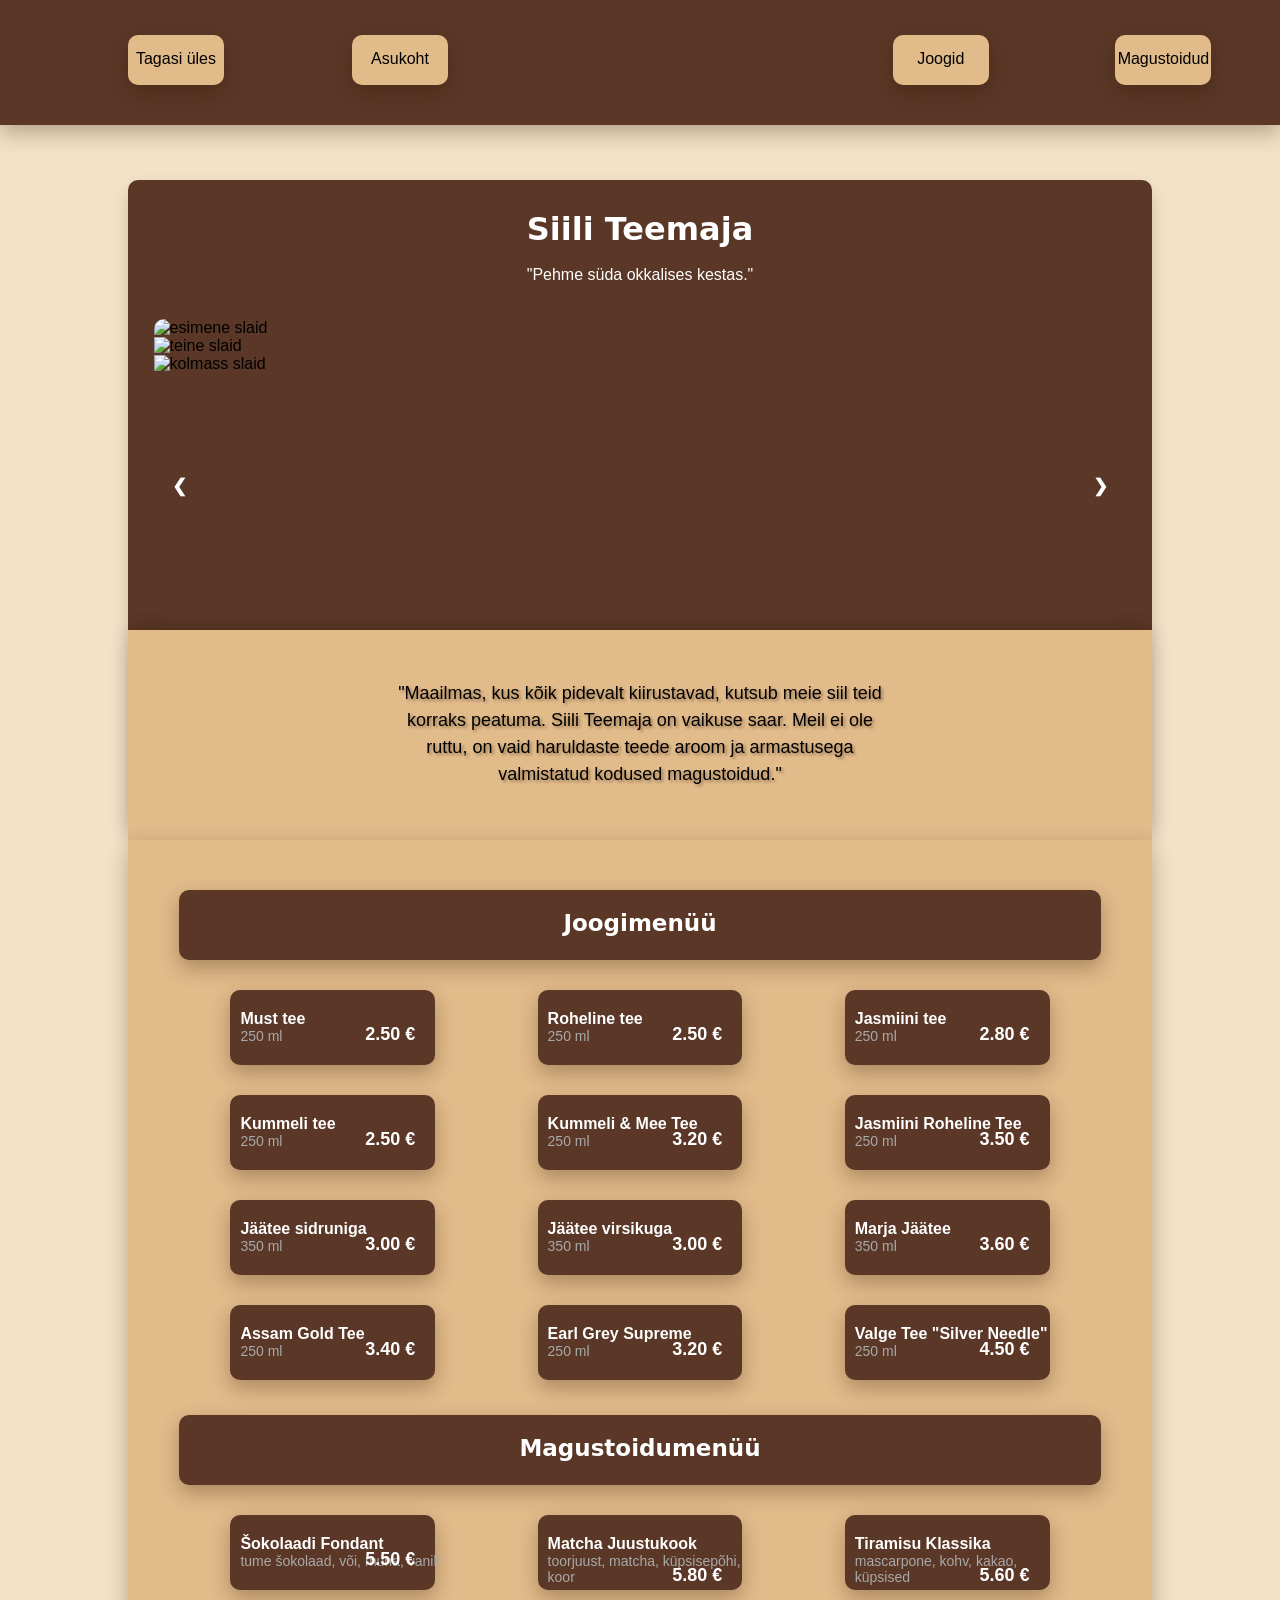
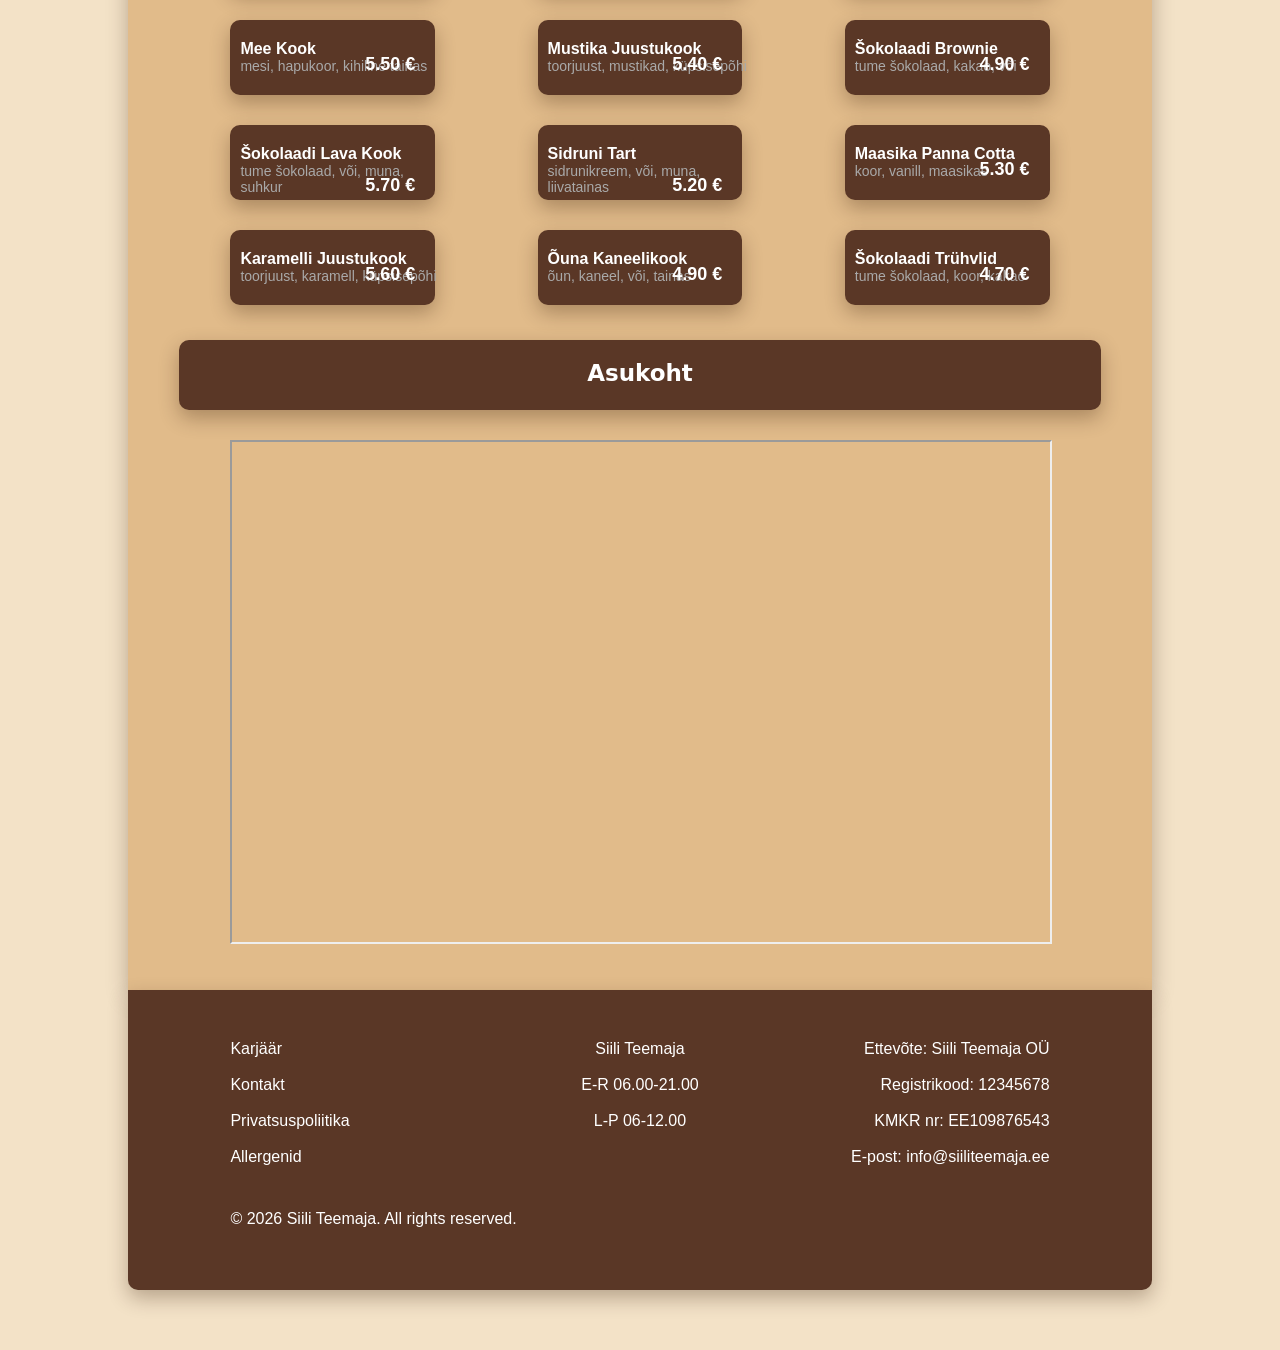
==== index.html @ 168bd9d2 "Add files via upload" ====
<!DOCTYPE html>
<html lang="en">
<head>
<link rel="stylesheet" href="style.css">
<meta charset="utf-8">
<title>ESILEHT</title>
<script>
  var slideIndex = 1;
showSlides(slideIndex);

/* Функция увеличивает индекс на 1, показывает следующий слайд*/
function plusSlide() {
    showSlides(slideIndex += 1);
}

/* Функция уменьшяет индекс на 1, показывает предыдущий слайд*/
function minusSlide() {
    showSlides(slideIndex -= 1);  
}

/* Устанавливает текущий слайд */
function currentSlide(n) {
    showSlides(slideIndex = n);
}

/* Основная функция слайдера */
function showSlides(n) {
    var i;
    var slides = document.getElementsByClassName("slider-item");
    var dots = document.getElementsByClassName("slider-dots_item");
    if (n > slides.length) {
      slideIndex = 1
    }
    if (n < 1) {
        slideIndex = slides.length
    }
    for (i = 0; i < slides.length; i++) {
        slides[i].style.display = "none";
    }
    for (i = 0; i < dots.length; i++) {
        dots[i].className = dots[i].className.replace(" active", "");
    }
    slides[slideIndex - 1].style.display = "block";
    dots[slideIndex - 1].className += " active";
}
setInterval(plusSlide,1000);

</script>
<link href="https://fonts.googleapis.com/css2?family=Montserrat&display=swap" rel="stylesheet">
</head>
<body>

<div id="page">

<div id="header">
<a href="index.html"><div class="nuppleft"><p class="nupptext">Tagasi üles</p></div></a>
<a href="#map"><div class="nuppleft"><p class="nupptext">Asukoht</p></div></a>
<div id="logo"></div>
<a href="#Joogid"><div class="nuppright"><p class="nupptext">Joogid</p></div></a>
<a href="#Magustoidud"><div class="nuppright"><p class="nupptext">Magustoidud</p></div></a>
</div>

<div id="slider-block">
	<div id="slider-block-content">
		<h1>Siili Teemaja</h1><br>
		<p>"Pehme süda okkalises kestas."</p>
	</div>
	<div class="slider">
	<div class="slider-item"><img src="maja.png" alt="esimene slaid"></div>
	<div class="slider-item"><img src="tee.png" alt="teine slaid"></div>
	<div class="slider-item"><img src="toit.png" alt="kolmass slaid"></div>
	<a class="prev" onclick="minusSlide()">❮</a> <a class="next" onclick="plusSlide()">❯</a></div>
</div>

<div id="content-block">
<p>"Maailmas, kus kõik pidevalt kiirustavad, kutsub meie siil teid korraks peatuma. Siili Teemaja on vaikuse saar.<span id="Joogid">
</span> Meil ei ole ruttu, on vaid haruldaste teede aroom ja armastusega valmistatud kodused magustoidud."</p>
</div>

<div id="menu">
<div class="menu-block">
<div class="text-item"><h3>Joogimenüü</h3></div>

	<div class="menu-item">
        <div class="item-info">
            <h4>Must tee</h4>
            <p>250 ml</p>
        </div>
        <div class="price">2.50 €</div>
    </div>
	
	<div class="menu-item">
        <div class="item-info">
            <h4>Roheline tee</h4>
            <p>250 ml</p>
        </div>
        <div class="price">2.50 €</div>
    </div>
	
	<div class="menu-item">
        <div class="item-info">
            <h4>Jasmiini tee</h4>
            <p>250 ml</p>
        </div>
        <div class="price">2.80 €</div>
    </div>
	
	<div class="menu-item">
        <div class="item-info">
            <h4>Kummeli tee</h4>
            <p>250 ml</p>
        </div>
        <div class="price">2.50 €</div>
    </div>
	
	<div class="menu-item">
        <div class="item-info">
            <h4>Kummeli & Mee Tee</h4>
            <p>250 ml</p>
        </div>
        <div class="price">3.20 €</div>
    </div>
	
	<div class="menu-item">
        <div class="item-info">
            <h4>Jasmiini Roheline Tee</h4>
            <p>250 ml</p>
        </div>
        <div class="price">3.50 €</div>
    </div>
	
	<div class="menu-item">
        <div class="item-info">
            <h4>Jäätee sidruniga</h4>
            <p>350 ml</p>
        </div>
        <div class="price">3.00 €</div>
    </div>
	
	<div class="menu-item">
        <div class="item-info">
            <h4>Jäätee virsikuga</h4>
            <p>350 ml</p>
        </div>
        <div class="price">3.00 €</div>
    </div>

<div class="menu-item">
        <div class="item-info">
            <h4>Marja Jäätee</h4>
            <p>350 ml</p>
        </div>
        <div class="price">3.60 €</div>
		<span id="Magustoidud">
</span>
    </div>
	
	
	<div class="menu-item">
        <div class="item-info">
            <h4>Assam Gold Tee</h4>
            <p>250 ml</p>
        </div>
        <div class="price">3.40 €</div>
    </div>
	
	<div class="menu-item">
        <div class="item-info">
            <h4>Earl Grey Supreme</h4>
            <p>250 ml</p>
        </div>
        <div class="price">3.20 €</div>
    </div>
	
	<div class="menu-item">
        <div class="item-info">
            <h4>Valge Tee "Silver Needle"</h4>
            <p>250 ml</p>
        </div>
        <div class="price">4.50 €</div>
    </div>
	
</div>
<div class="menu-block">
<div class="text-item"><h3>Magustoidumenüü</h3></div>

<div class="menu-item">
        <div class="item-info">
            <h4>Šokolaadi Fondant</h4>
            <p>tume šokolaad, või, muna, vanill</p>
        </div>
        <div class="price">5.50 €</div>
    </div>
	
	<div class="menu-item">
        <div class="item-info">
            <h4>Matcha Juustukook</h4>
            <p>toorjuust, matcha, küpsisepõhi, koor</p>
        </div>
        <div class="price">5.80 €</div>
    </div>
	
	<div class="menu-item">
        <div class="item-info">
            <h4>Tiramisu Klassika</h4>
            <p>mascarpone, kohv, kakao, küpsised</p>
        </div>
        <div class="price">5.60 €</div>
    </div>
	
	<div class="menu-item">
        <div class="item-info">
            <h4>Mee Kook</h4>
            <p>mesi, hapukoor, kihiline tainas</p>
        </div>
        <div class="price">5.50 €</div>
    </div>
	
	<div class="menu-item">
        <div class="item-info">
            <h4>Mustika Juustukook</h4>
            <p>toorjuust, mustikad, küpsisepõhi</p>
        </div>
        <div class="price">5.40 €</div>
    </div>
	
	<div class="menu-item">
        <div class="item-info">
            <h4>Šokolaadi Brownie</h4>
            <p>tume šokolaad, kakao, või</p>
        </div>
        <div class="price">4.90 €</div>
    </div>

	<div class="menu-item">
        <div class="item-info">
            <h4>Šokolaadi Lava Kook</h4>
            <p>tume šokolaad, või, muna, suhkur</p>
        </div>
        <div class="price">5.70 €</div>
    </div>
	
	<div class="menu-item">
        <div class="item-info">
            <h4>Sidruni Tart</h4>
            <p>sidrunikreem, või, muna, liivatainas</p>
        </div>
        <div class="price">5.20 €</div>
    </div>
	
	<div class="menu-item">
        <div class="item-info">
            <h4>Maasika Panna Cotta</h4>
            <p>koor, vanill, maasikas</p>
        </div>
        <div class="price">5.30 €</div>
		<span id="map">
</span>
    </div>
	
	<div class="menu-item">
        <div class="item-info">
            <h4>Karamelli Juustukook</h4>
            <p>toorjuust, karamell, küpsisepõhi</p>
        </div>
        <div class="price">5.60 €</div>
    </div>
	
	<div class="menu-item">
        <div class="item-info">
            <h4>Õuna Kaneelikook</h4>
            <p>õun, kaneel, või, tainas</p>
        </div>
        <div class="price">4.90 €</div>
    </div>
	
	<div class="menu-item">
        <div class="item-info">
            <h4>Šokolaadi Trühvlid</h4>
            <p>tume šokolaad, koor, kakao</p>
        </div>
        <div class="price">4.70 €</div>
    </div>
</div>
<div class="menu-block">
<div class="text-item"><h3>Asukoht</h3></div>
<iframe name="frame" id="frame" src="https://www.google.com/maps?q=59.374831,28.192448&z=15&output=embed"></iframe>
</div>
</div>

<div id="footer">
<div class="block1">
<a href="#"><p>Karjäär</p></a><br>
<a href="#"><p>Kontakt</p></a><br>
<a href="#"><p>Privatsuspoliitika</p></a><br>
<a href="#"><p>Allergenid</p></a>
</div>
<div class="block2">
<p>Siili Teemaja</p><br>
<p>E-R 06.00-21.00</p><br>
<p>L-P 06-12.00</p>
</div>
<div class="block3">
<p>Ettevõte: Siili Teemaja OÜ</p><br>
<p>Registrikood: 12345678</p><br>
<p>KMKR nr: EE109876543</p><br>
<p>E-post: info@siiliteemaja.ee</p>
</div>
<div class="copyright-notice">
<p>© 2026 Siili Teemaja. All rights reserved.</p>
</div>
</div>
</div>

</body>

</html>
---- style.css ----
*{
	padding:0;
	margin:0;
}
#slider-block{
	height:450px;
	width:80%;
	background-color:#5a3726;
	margin:auto;
	margin-top:130px;
	border-top-right-radius:10px;
	border-top-left-radius:10px;
	box-shadow: 0 8px 20px -5px rgba(45, 20, 0, 0.3);
}
#slider-block p ,h1{
	text-align:center;
	color:white;
	position:relative;
	top:30px;
}
#content-block{
	background-color:#e1bb8a;
	width:80%;
	height:210px;
	margin:auto;
	box-shadow:0px 0 20px -5px rgba(45, 20, 0, 0.3),0px 0 20px -5px rgba(45, 20, 0, 0.3);
}
#content-block p{
	padding:50px;
	width:500px;
	text-align:center;
	margin:auto;
	font-size:18px;
	line-height:1.5;	
	text-shadow: 2px 2px 3px rgba(45, 20, 0, 0.4);
}
h1{
	font-family:sans;
}
h3{
	font-family:sans;
	font-size:23px;
	
}
body{
	font-family:sans-serif;
}
a{
	text-decoration:none;
	color:black;
}
a:hover{
	color:blue;
}
img {
  width: 300px;
  height: 300px;
}
#frame{
	margin-top:30px;
	width:79.8%;
	height:500px;
	margin-left:10%;
}
#logo{
	height:190px;
	width:190px;
	background-image: url(logo.png);
	background-size: contain;
	background-repeat: no-repeat;
	float:left;
	margin-left:10%;
}
#menu{
	height:1700px;
	width:80%;
	margin:auto;
	background-color:#e1bb8a;
	padding-top:50px;
	box-shadow: 0 8px 20px rgba(45, 20, 0, 0.3);
}
.menu-item {
	float:left;
	margin-left:10%;
	margin-top:30px;
	background-color:#5a3726;
	height:75px;
	width:20%;
	border-radius:10px;
	box-shadow: 0 8px 20px rgba(45, 20, 0, 0.3);
}
.menu-item p{
	width:200px;
}
.item-info h4 {
	padding-top:20px;
	margin-left:10px;
	color:white;
}
.item-info p {
float:left;
color:darkgray;
margin-left:10px;
font-size:14px;

}
.price {
float:right;
margin-top:-20px;
margin-right:20px;
font-size: 18px;
font-weight: 700;
color: white;
}
.menu-item:hover{
  transform: translateY(-4px);
  box-shadow: 0 10px 20px rgba(0,0,0,0.12);
}
.menu-block{
	width:100%;
	height:525px;
}
#footer{
	border-bottom-right-radius:10px;
	border-bottom-left-radius:10px;
	background-color:#5a3726;
	width:80%;
	height:300px;
	margin:auto;
	box-shadow: 0 8px 20px rgba(45, 20, 0, 0.3);
}
.link{
	text-decoration: none;
}
.text-item{
	margin:auto;
	width:90%;
	height:70px;
	background-color:#5a3726;
	box-shadow: 0 8px 20px rgba(45, 20, 0, 0.3);
	border-radius:10px;
}
.text-item h3{
	padding-top:20px;
	text-align:center;
	color:white;
}
#header{
	margin-top:-50px;
	height:125px;
	width:100%;
	position:fixed;
	background-color:#5a3726;
	box-shadow: 0 8px 20px rgba(45, 20, 0, 0.3);
	z-index: 10;
}
.nuppleft{
	height:50px;
	width:7.5%;
	background-color:#e1bb8a;
	border-radius:10px;
	float:left;
	margin-left:10%;
	margin-top:35px;
	box-shadow: 0 8px 20px rgba(45, 20, 0, 0.3);
}
.nuppright{
	height:50px;
	width:7.5%;
	background-color:#e1bb8a;
	border-radius:10px;
	float:left;
	margin-left:9.9%;
	margin-top:35px;
	box-shadow: 0 8px 20px rgba(45, 20, 0, 0.3);
}
.nuppleft:hover{
	background: #d4a76a;
	transform: translateY(-2px);
}
.nuppright:hover{
	background: #d4a76a;
	transform: translateY(-2px);
}
.nupptext{
	text-align:center;
	padding-top:15px;
	color:black;
	font-family:sans-serif;

}
.block1{
	width:20%;
	height:150px;
	float:left;
	margin-top:50px;
	margin-left:10%;
}
.block2{
	text-align:center;
	width:20%;
	height:150px;
	float:left;
	margin-top:50px;
	margin-left:10%;
}
.block3{
	text-align:right;
	width:20%;
	height:150px;
	float:left;
	margin-top:50px;
	margin-left:10%;
}
#footer p{
	color:white;
}
#page{
	background:#f3e2c7;
	width:100%;
	height:2900px;
	padding-top:50px;
}
.copyright-notice{
	float:left;
	width:80%;
	height:50px;
	margin-left:10%;
	margin-top:20px;
}
h2{
	margin-bottom:5px;
	text-align:center;
}
.slider{
overflow: hidden;
width:95%;
position: relative;
margin: auto;
height: 275px;
margin-top:65px;
border-radius:10px;

}
/* Картинка мастабируется по отношению к родительскому элементу */
.slider .slider-item img {
	width: 100%;       /* Картинка занимает всю ширину слайдера */
    object-fit: cover; /* Сохраняет пропорции, не искажая качество */
}
.slider .prev, .slider .next {
cursor: pointer;
position: absolute;
width: auto;
top: 0;
top: 50%;
padding: 18px;
color: white;
font-weight: bold;
font-size: 18px;
transition: 0.6s ease;
border-radius: 0 3px 3px 0;
}
.slider .next {
right: 0;
border-radius: 3px 0 0 3px;
}

.slider .prev{
} 

/* При наведении на кнопки добавляем фон кнопок */
.slider .prev:hover,
.slider .next:hover {
background-color: rgba(0, 0, 0, 0.8);
}
/* Заголовок слайда */
.slideText {
position: absolute;
color: #fff;
font-size: 35px;
/* Выравнивание текста по горизонтали и по вертикали*/
left: 50%;
top: 50%;
transform: translate(-50%, -50%);
/* Тень*/
text-shadow: 1px 1px 1px #000, 0 0 1em #000;
}

/* Анимация слайдов */
.slider .slider-item {
-webkit-animation-name: fade;
-webkit-animation-duration: 1.5s;
animation-name: fade;
animation-duration: 1.5s;
}
@-webkit-keyframes fade {
from {
opacity:.4;
}
to {
opacity: 1
}
}
@keyframes fade {
from {
opacity:.4;
}
to {
opacity: 1
}
}
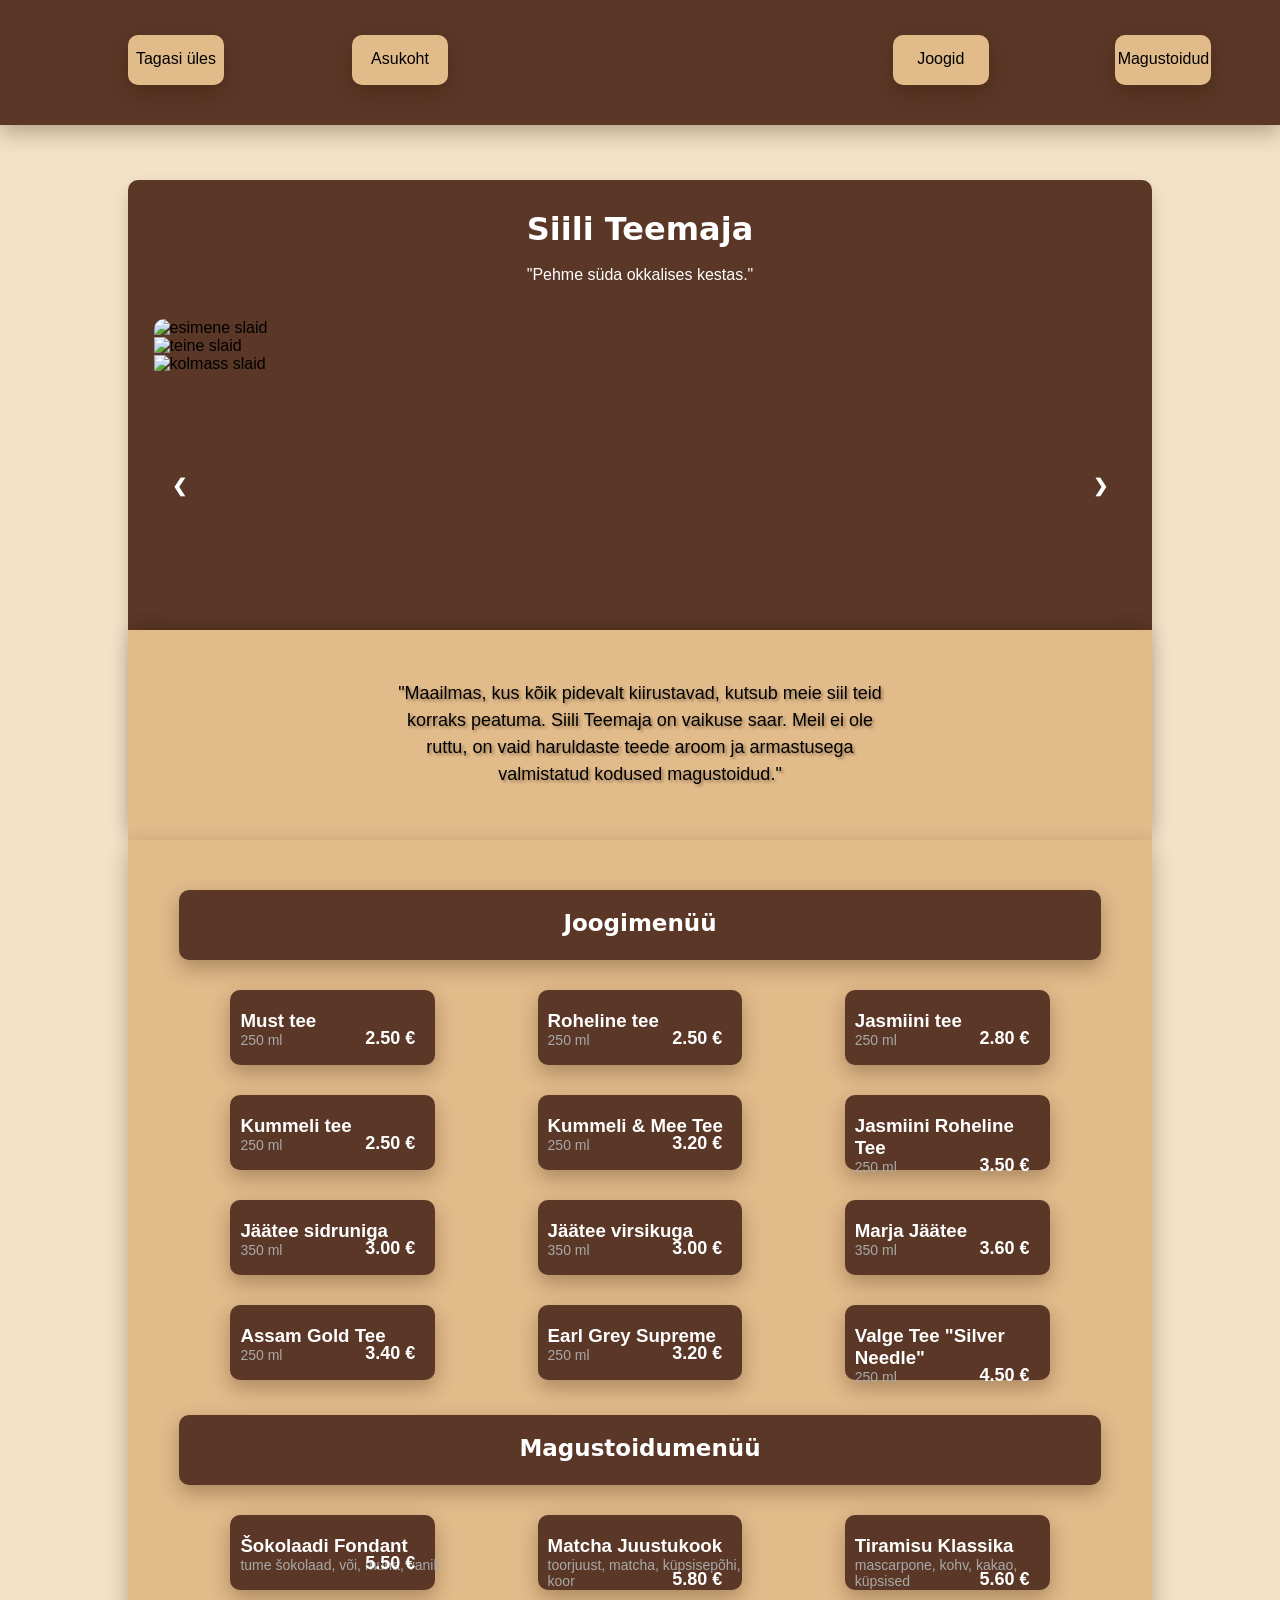
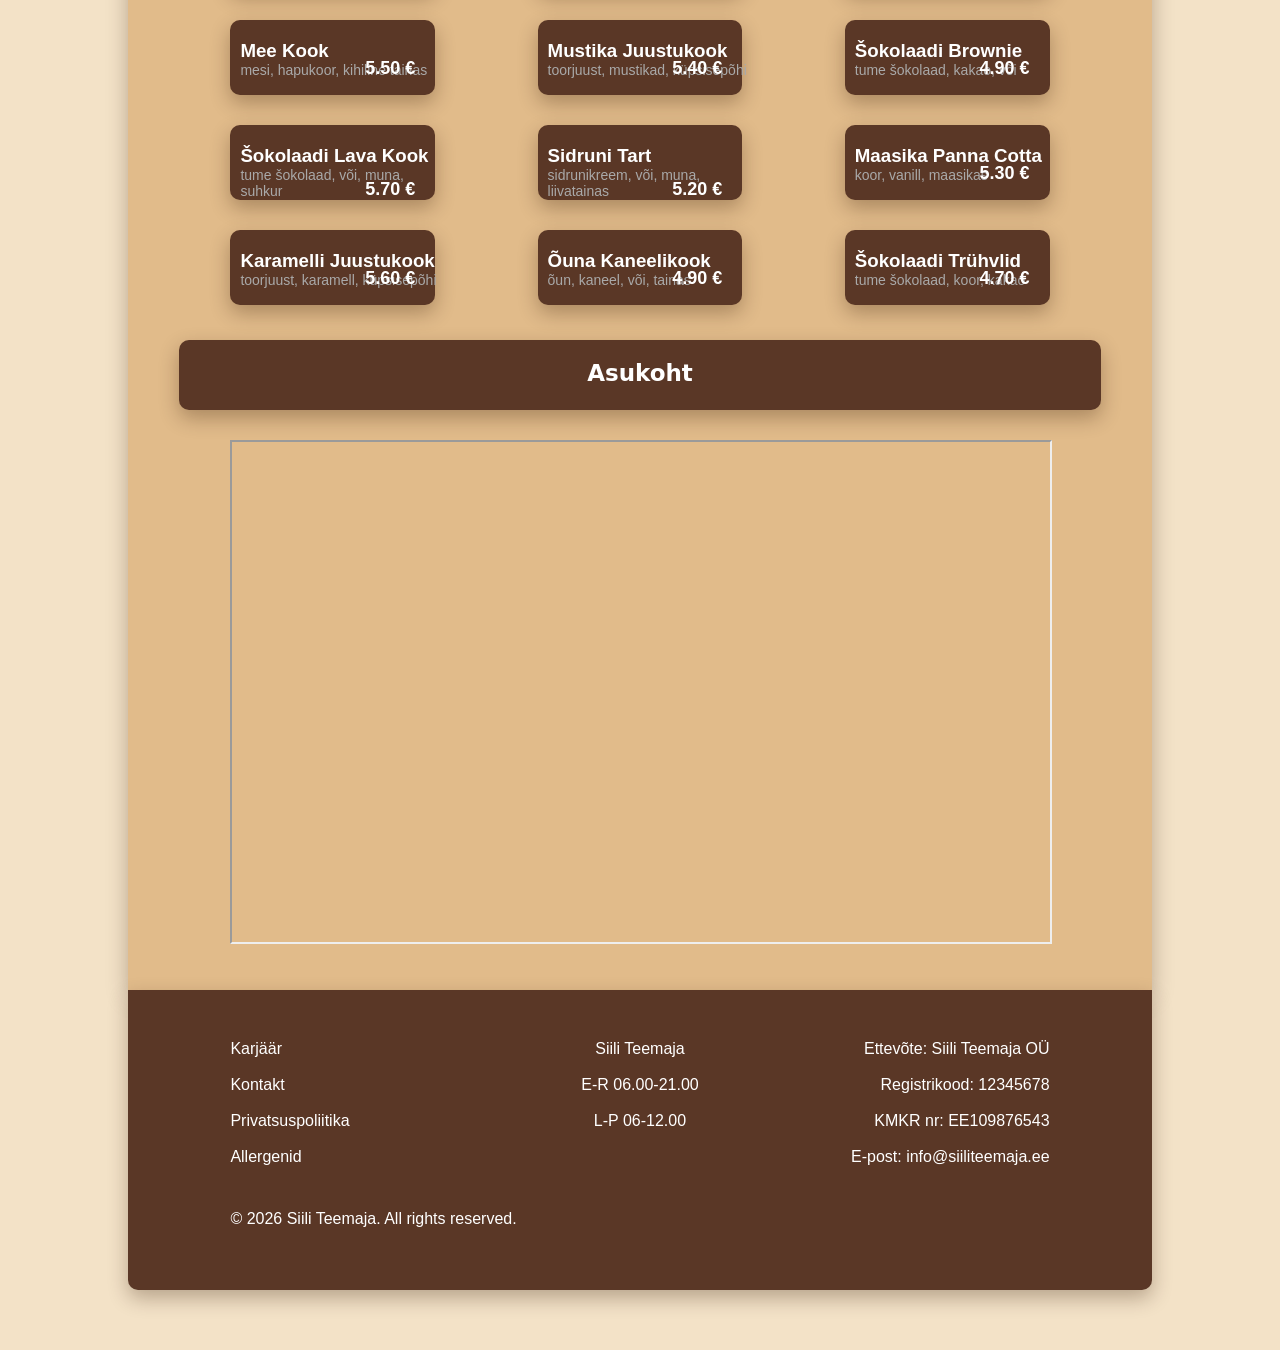
==== commit 8b8e683b: "Add files via upload" ====
--- a/index.html
+++ b/index.html
@@ -1,5 +1,5 @@
 <!DOCTYPE html>
-<html lang="en">
+<html lang="et">
 <head>
 <link rel="stylesheet" href="style.css">
 <meta charset="utf-8">
@@ -79,11 +79,11 @@
 
 <div id="menu">
 <div class="menu-block">
-<div class="text-item"><h3>Joogimenüü</h3></div>
-
-	<div class="menu-item">
-        <div class="item-info">
-            <h4>Must tee</h4>
+<div class="text-item"><h2>Joogimenüü</h2></div>
+
+	<div class="menu-item">
+        <div class="item-info">
+            <h3>Must tee</h3>
             <p>250 ml</p>
         </div>
         <div class="price">2.50 €</div>
@@ -91,7 +91,7 @@
 	
 	<div class="menu-item">
         <div class="item-info">
-            <h4>Roheline tee</h4>
+            <h3>Roheline tee</h3>
             <p>250 ml</p>
         </div>
         <div class="price">2.50 €</div>
@@ -99,7 +99,7 @@
 	
 	<div class="menu-item">
         <div class="item-info">
-            <h4>Jasmiini tee</h4>
+            <h3>Jasmiini tee</h3>
             <p>250 ml</p>
         </div>
         <div class="price">2.80 €</div>
@@ -107,7 +107,7 @@
 	
 	<div class="menu-item">
         <div class="item-info">
-            <h4>Kummeli tee</h4>
+            <h3>Kummeli tee</h3>
             <p>250 ml</p>
         </div>
         <div class="price">2.50 €</div>
@@ -115,7 +115,7 @@
 	
 	<div class="menu-item">
         <div class="item-info">
-            <h4>Kummeli & Mee Tee</h4>
+            <h3>Kummeli & Mee Tee</h3>
             <p>250 ml</p>
         </div>
         <div class="price">3.20 €</div>
@@ -123,7 +123,7 @@
 	
 	<div class="menu-item">
         <div class="item-info">
-            <h4>Jasmiini Roheline Tee</h4>
+            <h3>Jasmiini Roheline Tee</h3>
             <p>250 ml</p>
         </div>
         <div class="price">3.50 €</div>
@@ -131,7 +131,7 @@
 	
 	<div class="menu-item">
         <div class="item-info">
-            <h4>Jäätee sidruniga</h4>
+            <h3>Jäätee sidruniga</h3>
             <p>350 ml</p>
         </div>
         <div class="price">3.00 €</div>
@@ -139,7 +139,7 @@
 	
 	<div class="menu-item">
         <div class="item-info">
-            <h4>Jäätee virsikuga</h4>
+            <h3>Jäätee virsikuga</h3>
             <p>350 ml</p>
         </div>
         <div class="price">3.00 €</div>
@@ -147,7 +147,7 @@
 
 <div class="menu-item">
         <div class="item-info">
-            <h4>Marja Jäätee</h4>
+            <h3>Marja Jäätee</h3>
             <p>350 ml</p>
         </div>
         <div class="price">3.60 €</div>
@@ -158,7 +158,7 @@
 	
 	<div class="menu-item">
         <div class="item-info">
-            <h4>Assam Gold Tee</h4>
+            <h3>Assam Gold Tee</h3>
             <p>250 ml</p>
         </div>
         <div class="price">3.40 €</div>
@@ -166,7 +166,7 @@
 	
 	<div class="menu-item">
         <div class="item-info">
-            <h4>Earl Grey Supreme</h4>
+            <h3>Earl Grey Supreme</h3>
             <p>250 ml</p>
         </div>
         <div class="price">3.20 €</div>
@@ -174,7 +174,7 @@
 	
 	<div class="menu-item">
         <div class="item-info">
-            <h4>Valge Tee "Silver Needle"</h4>
+            <h3>Valge Tee "Silver Needle"</h3>
             <p>250 ml</p>
         </div>
         <div class="price">4.50 €</div>
@@ -182,11 +182,11 @@
 	
 </div>
 <div class="menu-block">
-<div class="text-item"><h3>Magustoidumenüü</h3></div>
+<div class="text-item"><h2>Magustoidumenüü</h2></div>
 
 <div class="menu-item">
         <div class="item-info">
-            <h4>Šokolaadi Fondant</h4>
+            <h3>Šokolaadi Fondant</h3>
             <p>tume šokolaad, või, muna, vanill</p>
         </div>
         <div class="price">5.50 €</div>
@@ -194,7 +194,7 @@
 	
 	<div class="menu-item">
         <div class="item-info">
-            <h4>Matcha Juustukook</h4>
+            <h3>Matcha Juustukook</h3>
             <p>toorjuust, matcha, küpsisepõhi, koor</p>
         </div>
         <div class="price">5.80 €</div>
@@ -202,7 +202,7 @@
 	
 	<div class="menu-item">
         <div class="item-info">
-            <h4>Tiramisu Klassika</h4>
+            <h3>Tiramisu Klassika</h3>
             <p>mascarpone, kohv, kakao, küpsised</p>
         </div>
         <div class="price">5.60 €</div>
@@ -210,7 +210,7 @@
 	
 	<div class="menu-item">
         <div class="item-info">
-            <h4>Mee Kook</h4>
+            <h3>Mee Kook</h3>
             <p>mesi, hapukoor, kihiline tainas</p>
         </div>
         <div class="price">5.50 €</div>
@@ -218,7 +218,7 @@
 	
 	<div class="menu-item">
         <div class="item-info">
-            <h4>Mustika Juustukook</h4>
+            <h3>Mustika Juustukook</h3>
             <p>toorjuust, mustikad, küpsisepõhi</p>
         </div>
         <div class="price">5.40 €</div>
@@ -226,7 +226,7 @@
 	
 	<div class="menu-item">
         <div class="item-info">
-            <h4>Šokolaadi Brownie</h4>
+            <h3>Šokolaadi Brownie</h3>
             <p>tume šokolaad, kakao, või</p>
         </div>
         <div class="price">4.90 €</div>
@@ -234,7 +234,7 @@
 
 	<div class="menu-item">
         <div class="item-info">
-            <h4>Šokolaadi Lava Kook</h4>
+            <h3>Šokolaadi Lava Kook</h3>
             <p>tume šokolaad, või, muna, suhkur</p>
         </div>
         <div class="price">5.70 €</div>
@@ -242,7 +242,7 @@
 	
 	<div class="menu-item">
         <div class="item-info">
-            <h4>Sidruni Tart</h4>
+            <h3>Sidruni Tart</h3>
             <p>sidrunikreem, või, muna, liivatainas</p>
         </div>
         <div class="price">5.20 €</div>
@@ -250,7 +250,7 @@
 	
 	<div class="menu-item">
         <div class="item-info">
-            <h4>Maasika Panna Cotta</h4>
+            <h3>Maasika Panna Cotta</h3>
             <p>koor, vanill, maasikas</p>
         </div>
         <div class="price">5.30 €</div>
@@ -260,7 +260,7 @@
 	
 	<div class="menu-item">
         <div class="item-info">
-            <h4>Karamelli Juustukook</h4>
+            <h3>Karamelli Juustukook</h3>
             <p>toorjuust, karamell, küpsisepõhi</p>
         </div>
         <div class="price">5.60 €</div>
@@ -268,7 +268,7 @@
 	
 	<div class="menu-item">
         <div class="item-info">
-            <h4>Õuna Kaneelikook</h4>
+            <h3>Õuna Kaneelikook</h3>
             <p>õun, kaneel, või, tainas</p>
         </div>
         <div class="price">4.90 €</div>
@@ -276,14 +276,14 @@
 	
 	<div class="menu-item">
         <div class="item-info">
-            <h4>Šokolaadi Trühvlid</h4>
+            <h3>Šokolaadi Trühvlid</h3>
             <p>tume šokolaad, koor, kakao</p>
         </div>
         <div class="price">4.70 €</div>
     </div>
 </div>
 <div class="menu-block">
-<div class="text-item"><h3>Asukoht</h3></div>
+<div class="text-item"><h2>Asukoht</h2></div>
 <iframe name="frame" id="frame" src="https://www.google.com/maps?q=59.374831,28.192448&z=15&output=embed"></iframe>
 </div>
 </div>
--- a/style.css
+++ b/style.css
@@ -37,10 +37,9 @@
 h1{
 	font-family:sans;
 }
-h3{
+h2{
 	font-family:sans;
 	font-size:23px;
-	
 }
 body{
 	font-family:sans-serif;
@@ -92,7 +91,7 @@
 .menu-item p{
 	width:200px;
 }
-.item-info h4 {
+.item-info h3 {
 	padding-top:20px;
 	margin-left:10px;
 	color:white;
@@ -132,6 +131,13 @@
 .link{
 	text-decoration: none;
 }
+h2{
+	font-family:sans;
+	font-size:23px;
+	padding-top:20px;
+	text-align:center;
+	color:white;
+}
 .text-item{
 	margin:auto;
 	width:90%;
@@ -139,11 +145,6 @@
 	background-color:#5a3726;
 	box-shadow: 0 8px 20px rgba(45, 20, 0, 0.3);
 	border-radius:10px;
-}
-.text-item h3{
-	padding-top:20px;
-	text-align:center;
-	color:white;
 }
 #header{
 	margin-top:-50px;
@@ -227,10 +228,6 @@
 	height:50px;
 	margin-left:10%;
 	margin-top:20px;
-}
-h2{
-	margin-bottom:5px;
-	text-align:center;
 }
 .slider{
 overflow: hidden;
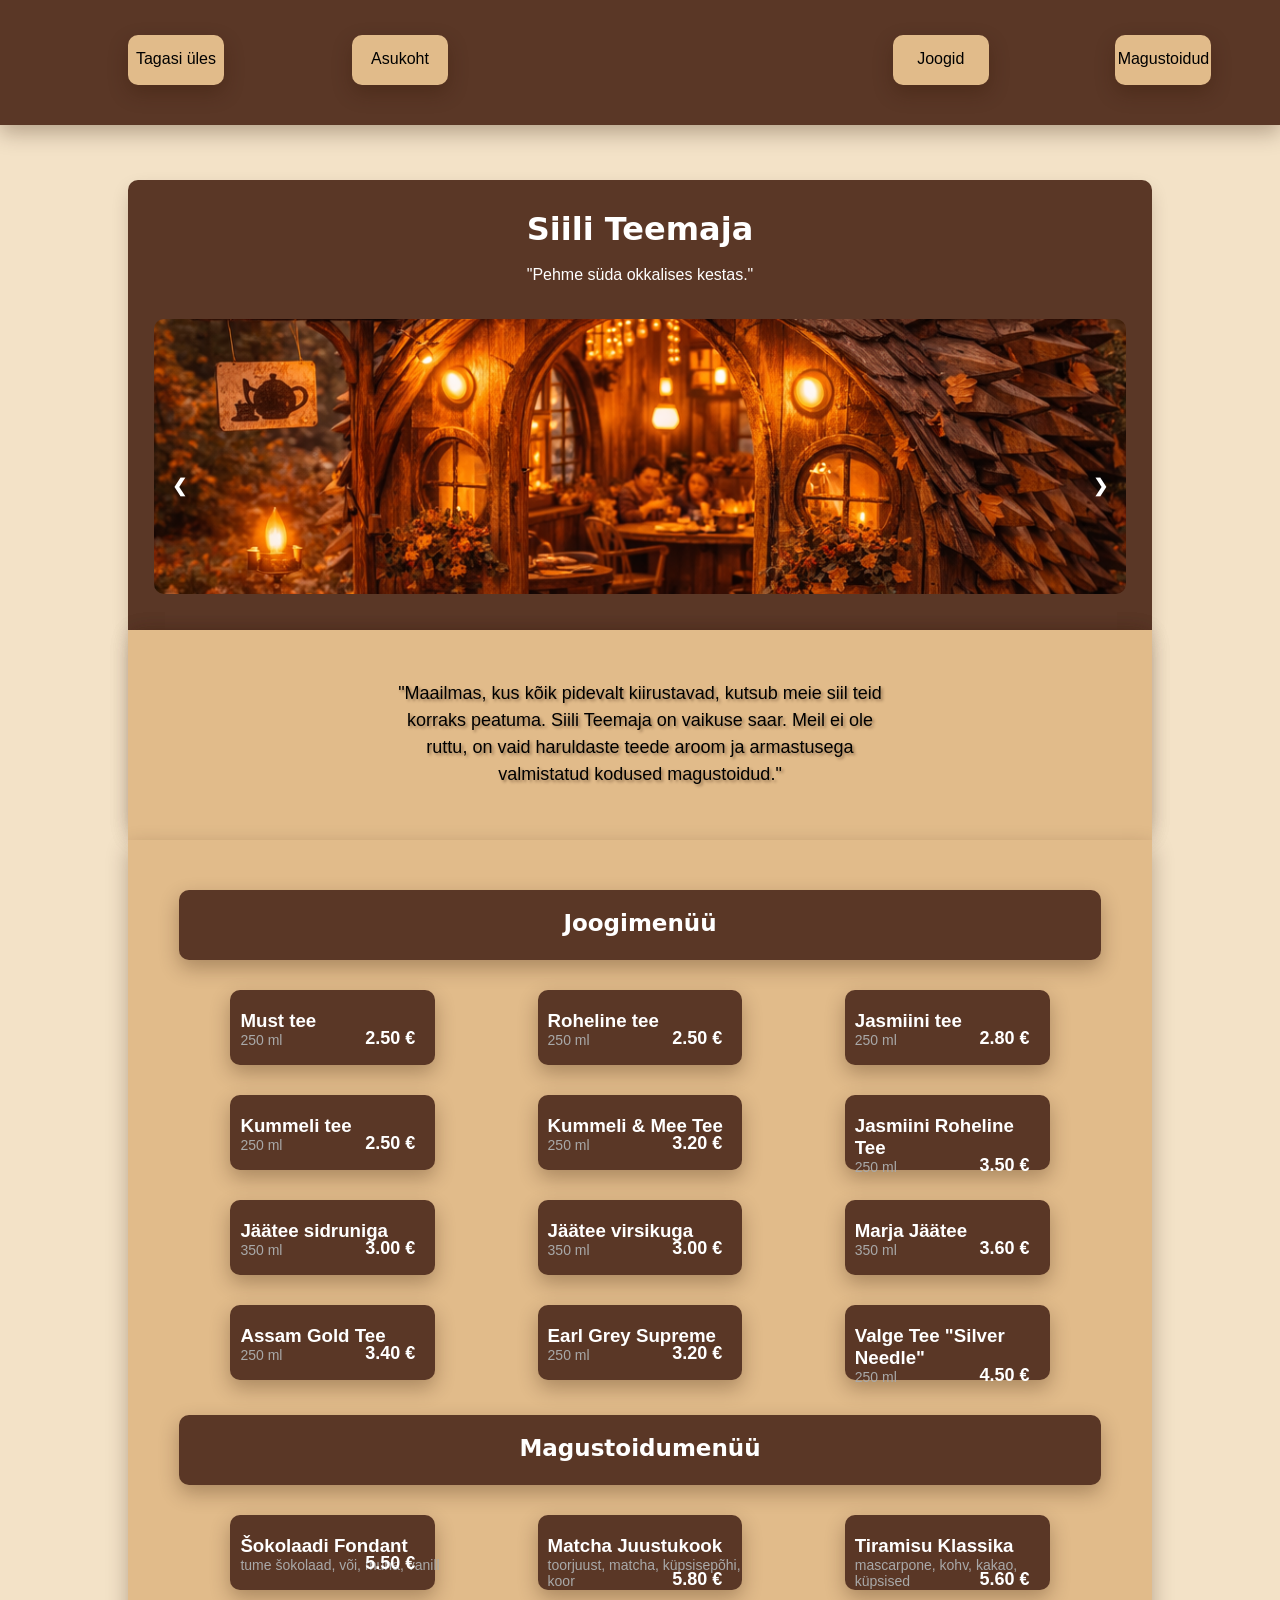
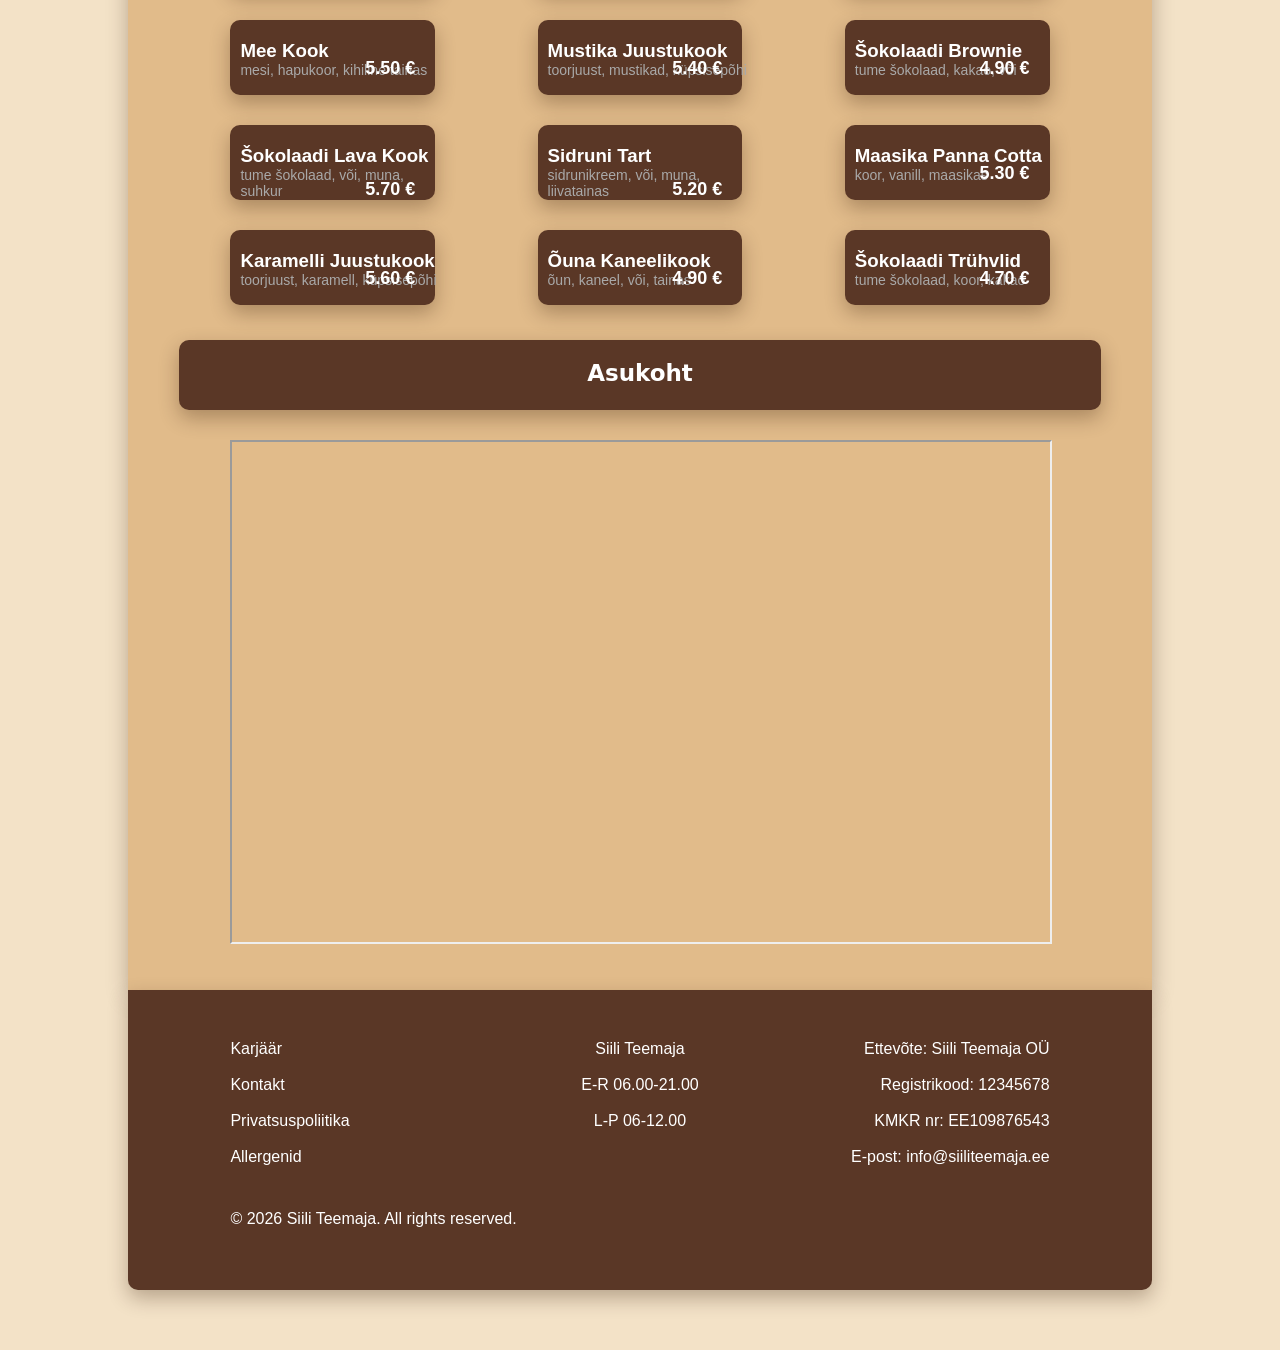
==== commit 504a520f: "Update index.html" ====
--- a/index.html
+++ b/index.html
@@ -66,9 +66,9 @@
 		<p>"Pehme süda okkalises kestas."</p>
 	</div>
 	<div class="slider">
-	<div class="slider-item"><img src="maja.png" alt="esimene slaid"></div>
-	<div class="slider-item"><img src="tee.png" alt="teine slaid"></div>
-	<div class="slider-item"><img src="toit.png" alt="kolmass slaid"></div>
+	<div class="slider-item"><img src="img/maja.png" alt="esimene slaid"></div>
+	<div class="slider-item"><img src="img/tee.png" alt="teine slaid"></div>
+	<div class="slider-item"><img src="img/toit.png" alt="kolmass slaid"></div>
 	<a class="prev" onclick="minusSlide()">❮</a> <a class="next" onclick="plusSlide()">❯</a></div>
 </div>
 
@@ -314,4 +314,4 @@
 
 </body>
 
-</html>+</html>
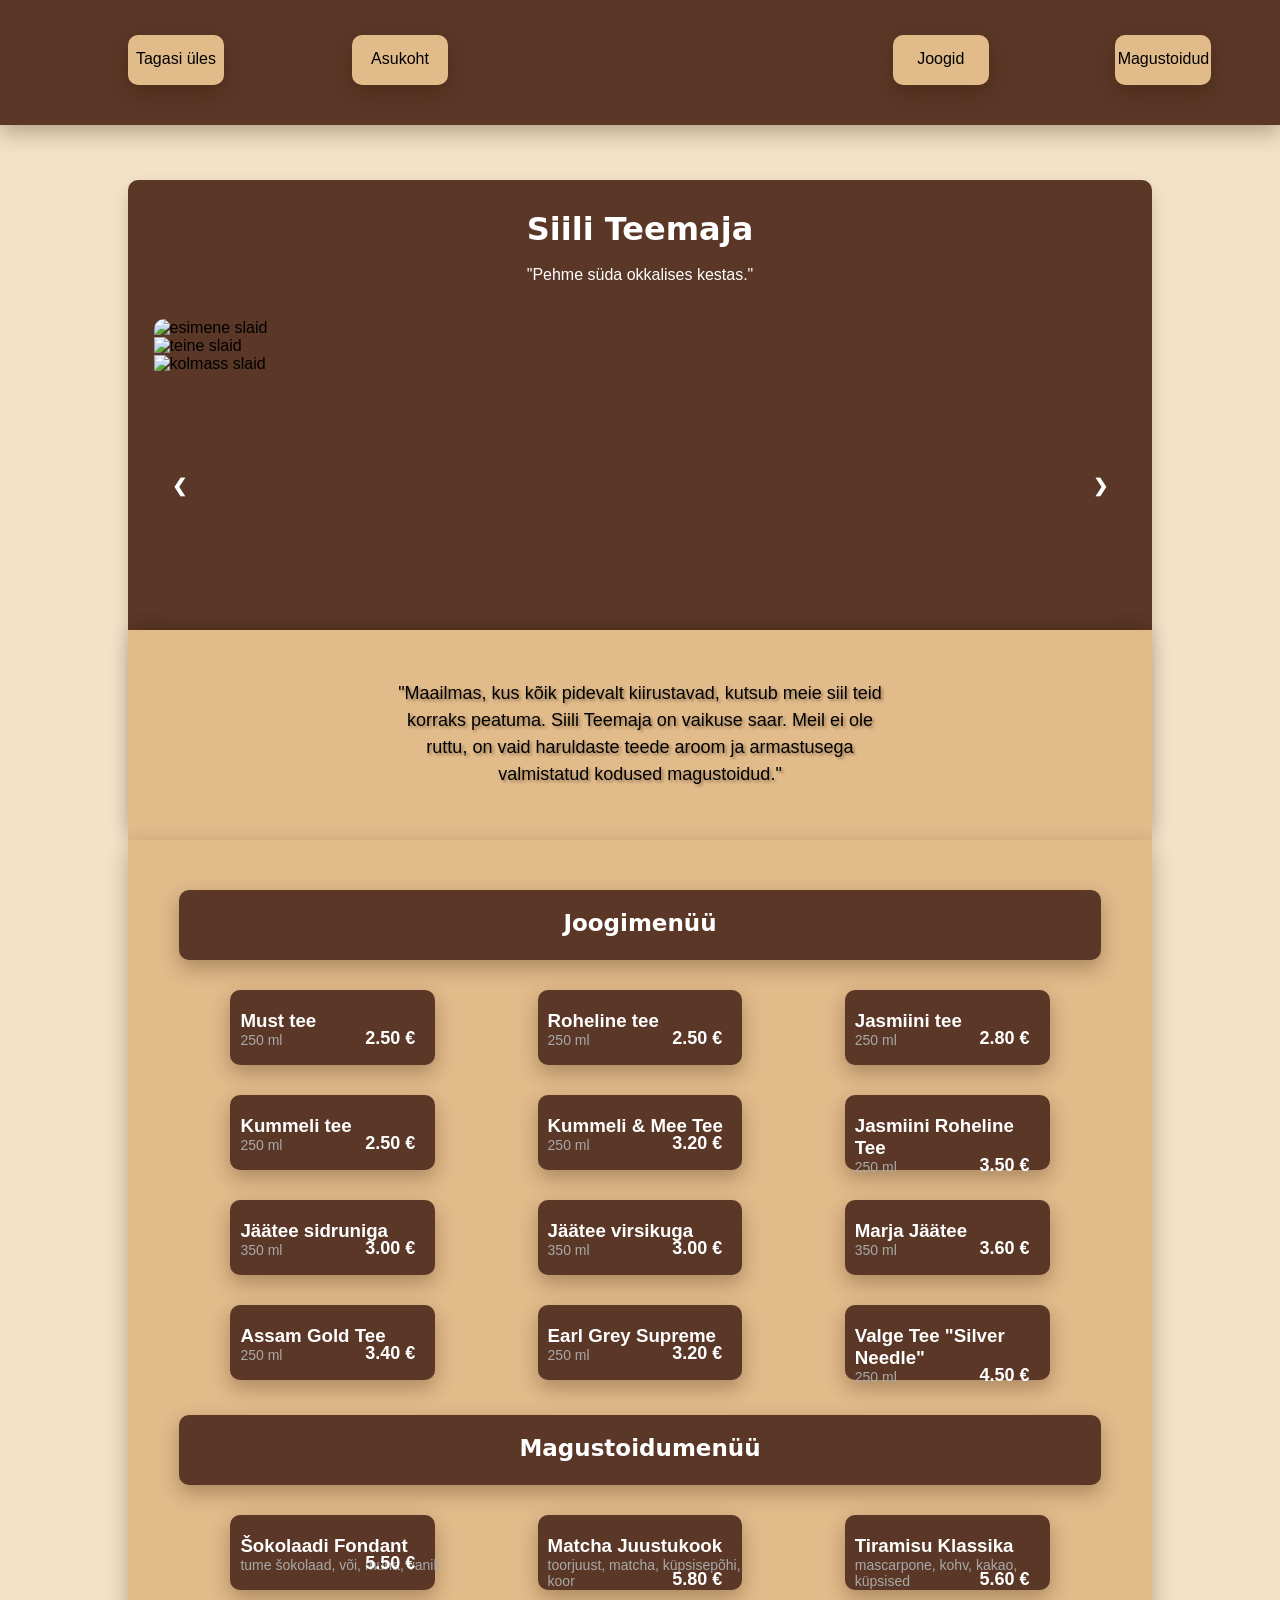
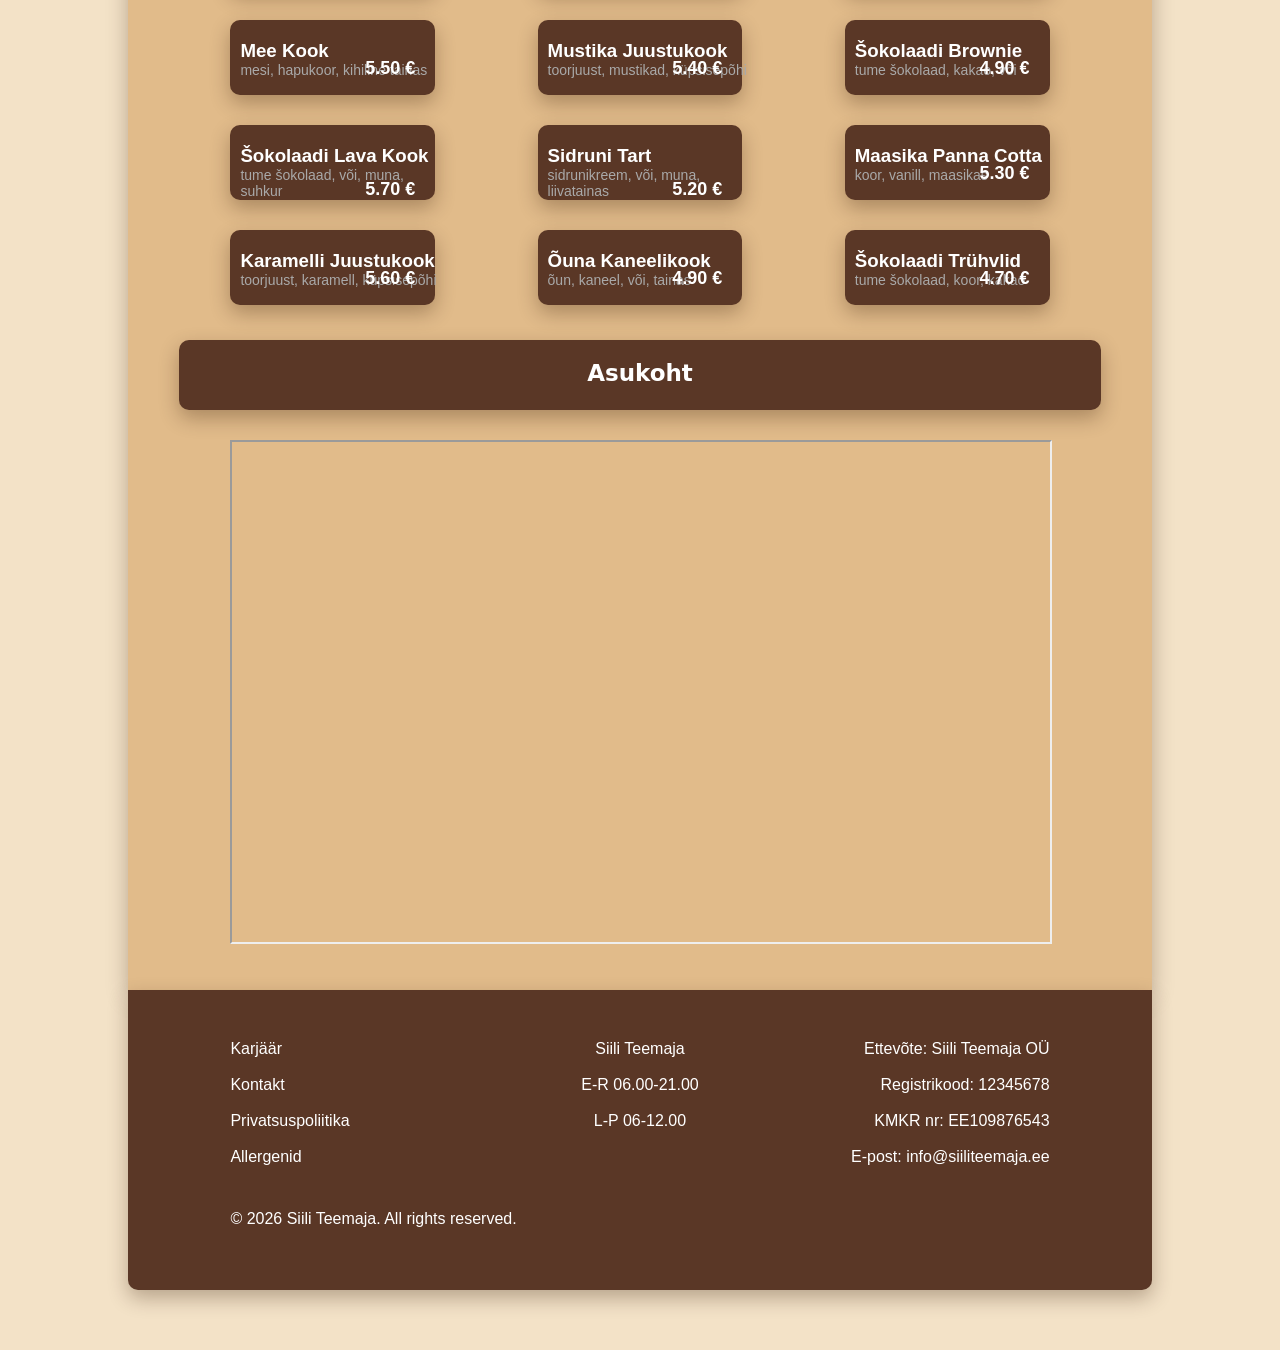
==== commit 2c60fe14: "Update index.html" ====
--- a/index.html
+++ b/index.html
@@ -66,9 +66,9 @@
 		<p>"Pehme süda okkalises kestas."</p>
 	</div>
 	<div class="slider">
-	<div class="slider-item"><img src="img/maja.png" alt="esimene slaid"></div>
-	<div class="slider-item"><img src="img/tee.png" alt="teine slaid"></div>
-	<div class="slider-item"><img src="img/toit.png" alt="kolmass slaid"></div>
+	<div class="slider-item"><img src="maja.png" alt="esimene slaid"></div>
+	<div class="slider-item"><img src="tee.png" alt="teine slaid"></div>
+	<div class="slider-item"><img src="toit.png" alt="kolmass slaid"></div>
 	<a class="prev" onclick="minusSlide()">❮</a> <a class="next" onclick="plusSlide()">❯</a></div>
 </div>
 
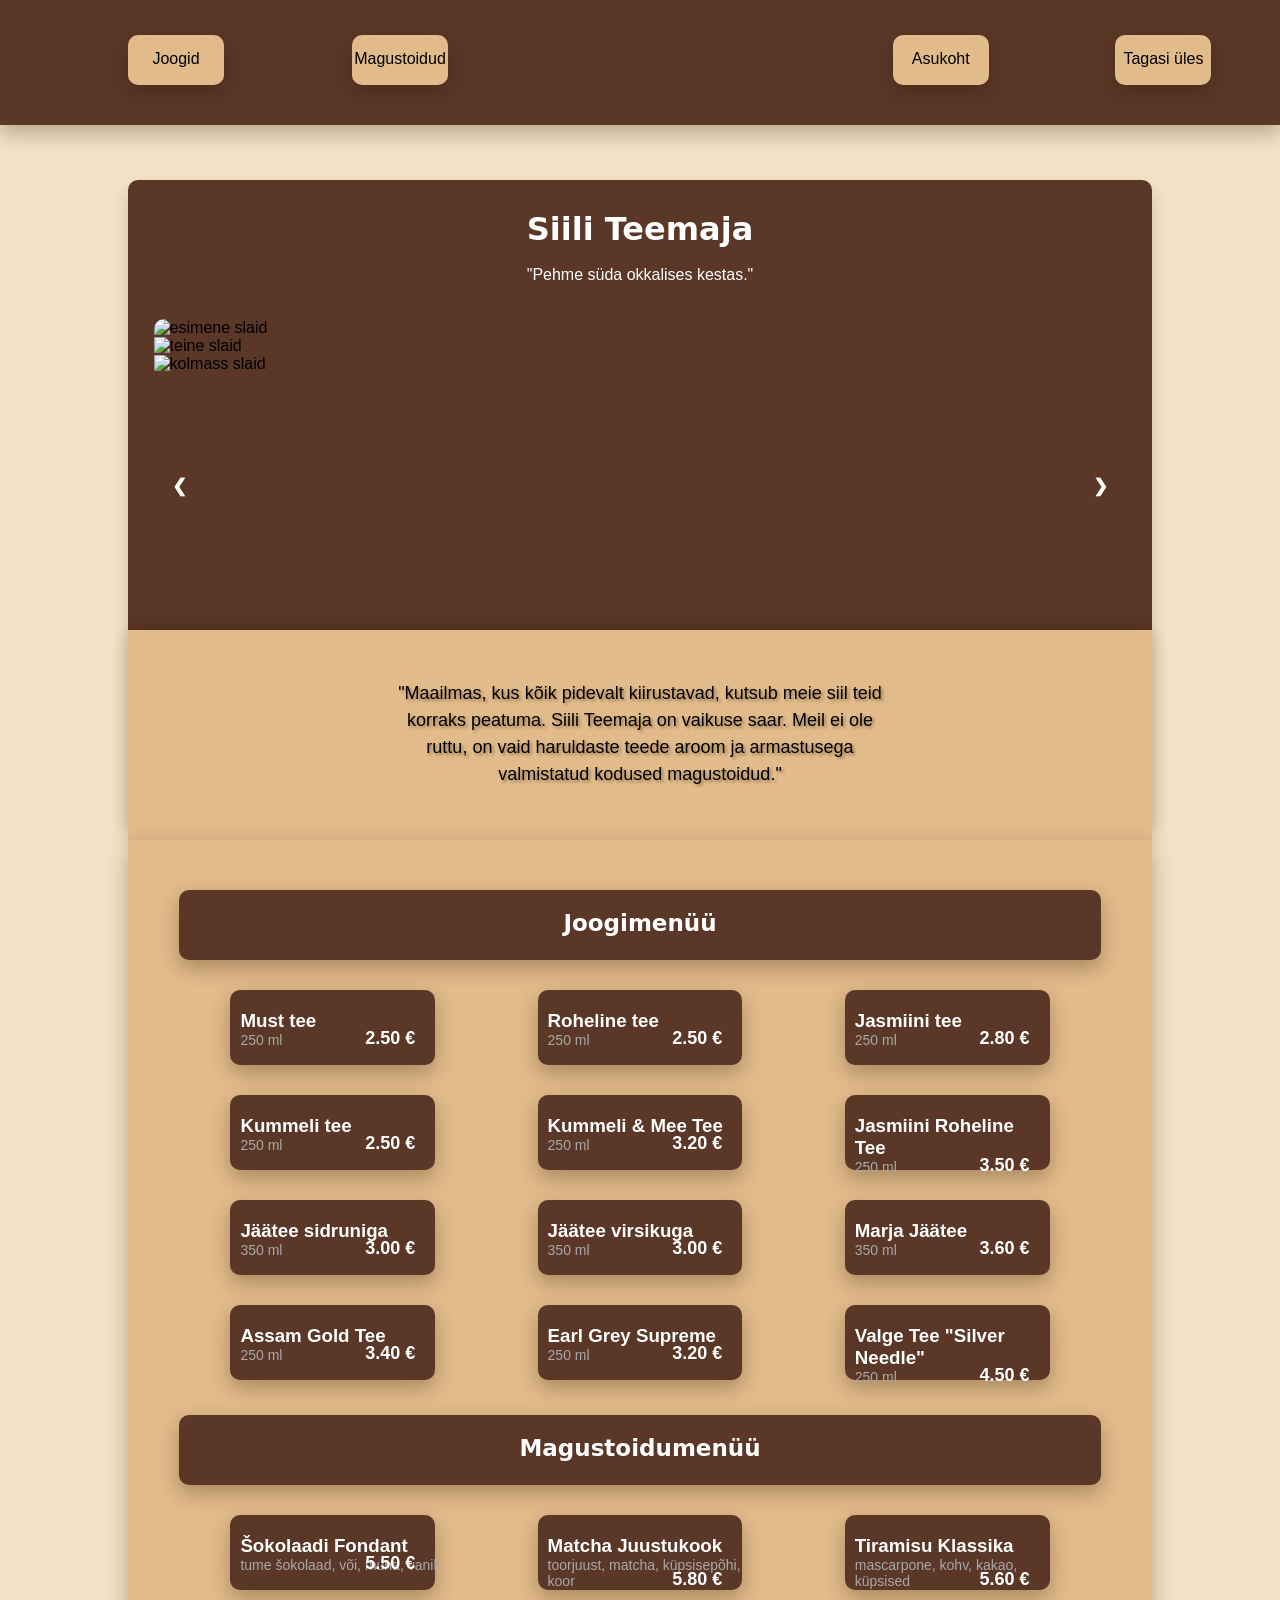
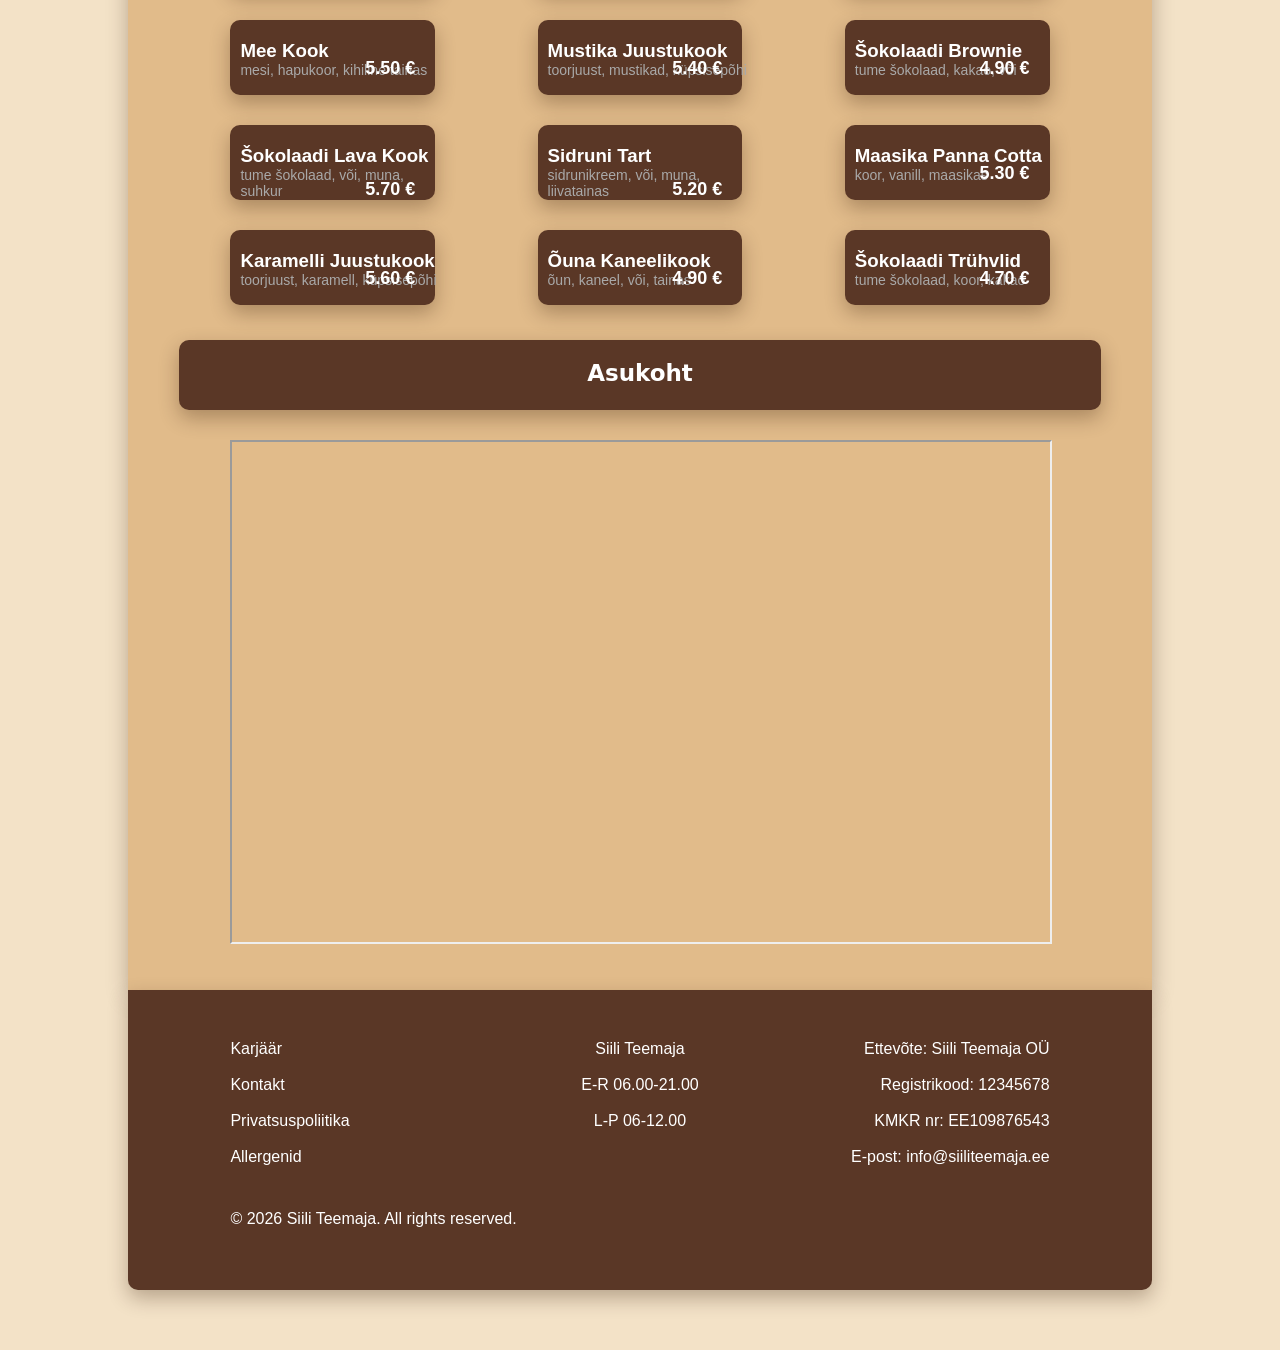
==== commit 2bff591b: "Add files via upload" ====
--- a/index.html
+++ b/index.html
@@ -53,11 +53,11 @@
 <div id="page">
 
 <div id="header">
-<a href="index.html"><div class="nuppleft"><p class="nupptext">Tagasi üles</p></div></a>
-<a href="#map"><div class="nuppleft"><p class="nupptext">Asukoht</p></div></a>
+<a href="#Joogid"><div class="nuppleft"><p class="nupptext">Joogid</p></div></a>
+<a href="#Magustoidud"><div class="nuppleft"><p class="nupptext">Magustoidud</p></div></a>
 <div id="logo"></div>
-<a href="#Joogid"><div class="nuppright"><p class="nupptext">Joogid</p></div></a>
-<a href="#Magustoidud"><div class="nuppright"><p class="nupptext">Magustoidud</p></div></a>
+<a href="#map"><div class="nuppright"><p class="nupptext">Asukoht</p></div></a>
+<a href="#page"><div class="nuppright"><p class="nupptext">Tagasi üles</p></div></a>
 </div>
 
 <div id="slider-block">
@@ -314,4 +314,4 @@
 
 </body>
 
-</html>
+</html>
--- a/style.css
+++ b/style.css
@@ -1,6 +1,9 @@
 *{
 	padding:0;
 	margin:0;
+}
+html{
+    scroll-behavior: smooth;
 }
 #slider-block{
 	height:450px;
